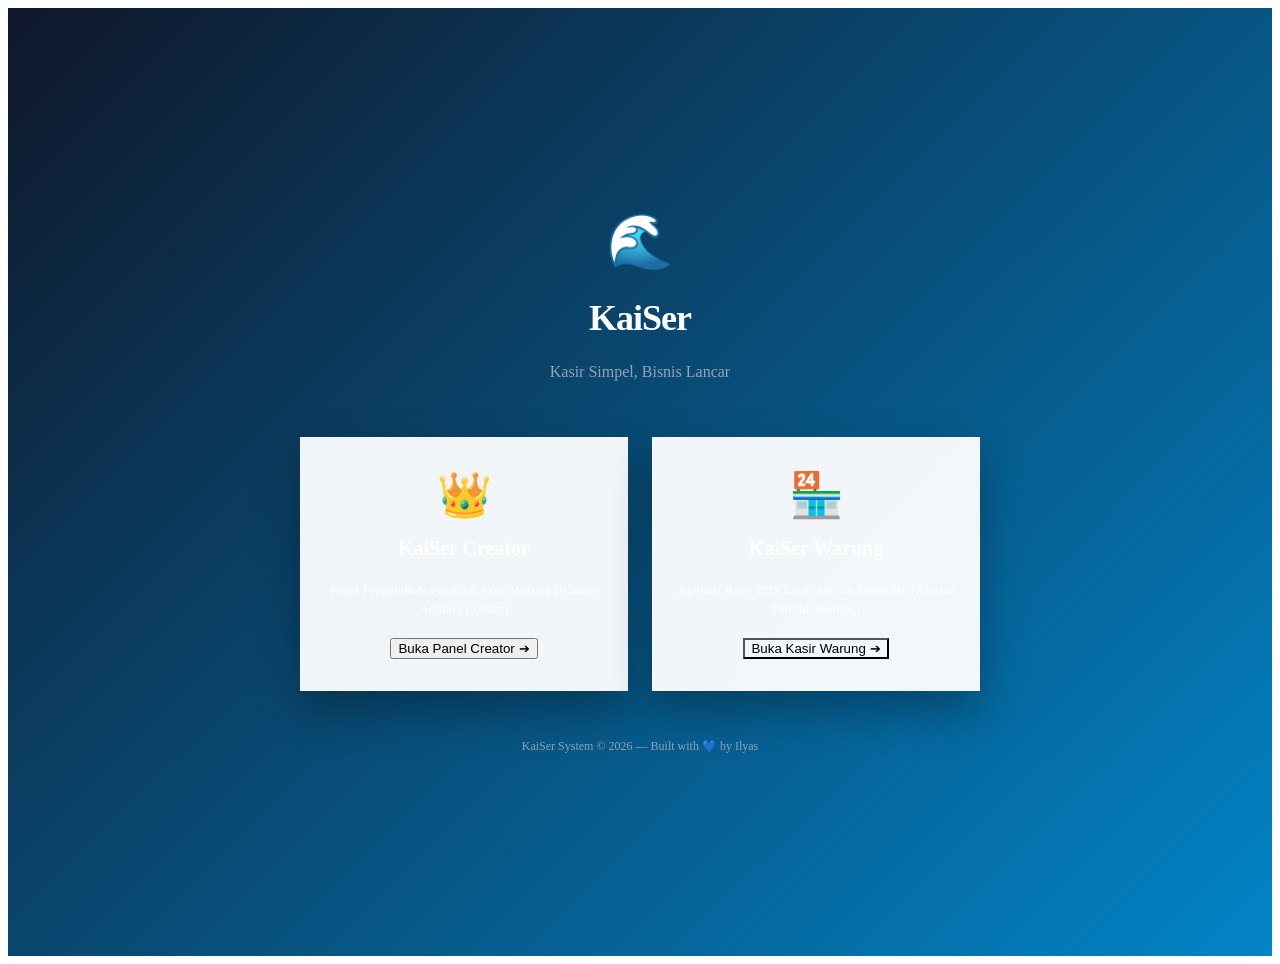
==== index.html @ 799bd0c6 "Add files via upload" ====
<!DOCTYPE html>
<html lang="id">
<head>
  <meta charset="UTF-8">
  <meta name="viewport" content="width=device-width, initial-scale=1.0">
  <title>KaiSer — Kasir Simpel, Bisnis Lancar</title>
  <link rel="preconnect" href="https://fonts.googleapis.com">
  <link rel="preconnect" href="https://fonts.gstatic.com" crossorigin>
  <link href="https://fonts.googleapis.com/css2?family=Inter:wght@400;500;600;700;800&display=swap" rel="stylesheet">
  <link rel="stylesheet" href="css/creator.css">
  <style>
    .portal-container {
      min-height: 100vh;
      background: linear-gradient(135deg, #0f172a 0%, #0284c7 100%);
      display: flex;
      flex-direction: column;
      justify-content: center;
      align-items: center;
      padding: 24px;
      color: white;
      text-align: center;
    }
    .portal-header {
      margin-bottom: 40px;
    }
    .portal-logo {
      font-size: 54px;
      margin-bottom: 12px;
      animation: pulse-wave 2s infinite ease-in-out;
    }
    .portal-title {
      font-size: 36px;
      font-weight: 800;
      letter-spacing: -1px;
    }
    .portal-subtitle {
      font-size: 16px;
      color: #94a3b8;
      margin-top: 6px;
    }
    .portal-grid {
      display: grid;
      grid-template-columns: repeat(auto-fit, minmax(280px, 1fr));
      gap: 24px;
      width: 100%;
      max-width: 680px;
    }
    .portal-card {
      background: rgba(255, 255, 255, 0.95);
      backdrop-filter: blur(12px);
      padding: 32px 24px;
      border-radius: var(--radius-lg);
      box-shadow: 0 20px 40px rgba(0, 0, 0, 0.3);
      color: var(--text-main);
      text-decoration: none;
      transition: transform 0.2s ease, box-shadow 0.2s ease;
      display: flex;
      flex-direction: column;
      align-items: center;
    }
    .portal-card:hover {
      transform: translateY(-6px);
      box-shadow: 0 25px 50px rgba(0, 0, 0, 0.4);
    }
    .portal-icon {
      font-size: 44px;
      margin-bottom: 16px;
    }
    .portal-card-title {
      font-size: 20px;
      font-weight: 800;
      color: var(--dark-ocean);
      margin-bottom: 8px;
    }
    .portal-card-desc {
      font-size: 13px;
      color: var(--text-muted);
      margin-bottom: 20px;
      line-height: 1.4;
    }
  </style>
</head>
<body>

  <div class="portal-container">
    <div class="portal-header">
      <div class="portal-logo">🌊</div>
      <h1 class="portal-title">KaiSer</h1>
      <p class="portal-subtitle">Kasir Simpel, Bisnis Lancar</p>
    </div>

    <div class="portal-grid">
      
      <!-- Creator Card -->
      <a href="creator.html" class="portal-card">
        <div class="portal-icon">👑</div>
        <div class="portal-card-title">KaiSer Creator</div>
        <p class="portal-card-desc">Panel Pengelola & Pembuat Akun Warung (Khusus Admin / Creator)</p>
        <button class="btn-primary" style="pointer-events: none;">Buka Panel Creator ➔</button>
      </a>

      <!-- Warung Card -->
      <a href="warung.html" class="portal-card">
        <div class="portal-icon">🏪</div>
        <div class="portal-card-title">KaiSer Warung</div>
        <p class="portal-card-desc">Aplikasi Kasir POS Layar Sentuh Tablet/HP (Khusus Pemilik Warung)</p>
        <button class="btn-primary" style="background: linear-gradient(135deg, var(--success) 0%, #059669 100%); pointer-events: none;">Buka Kasir Warung ➔</button>
      </a>

    </div>

    <footer style="margin-top: 48px; font-size: 12px; color: #94a3b8;">
      KaiSer System &copy; 2026 — Built with 💙 by Ilyas
    </footer>
  </div>

</body>
</html>
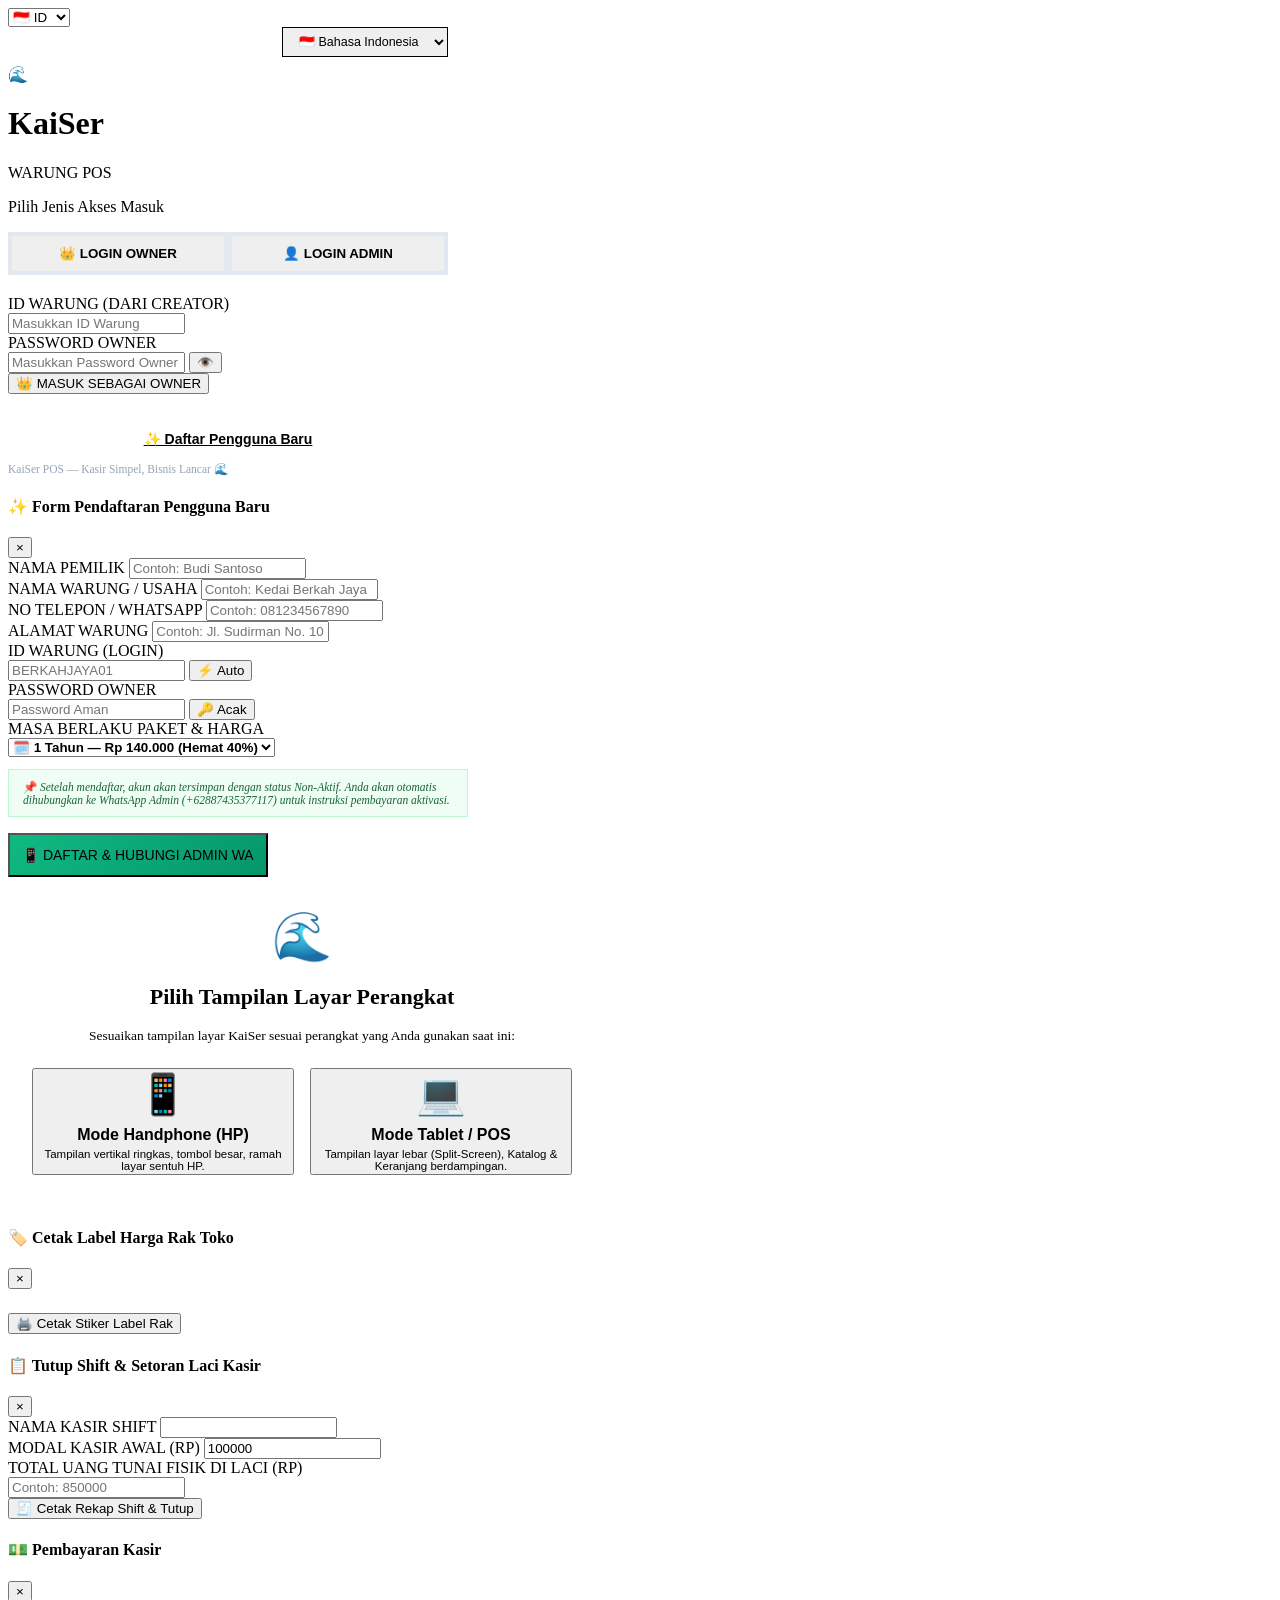
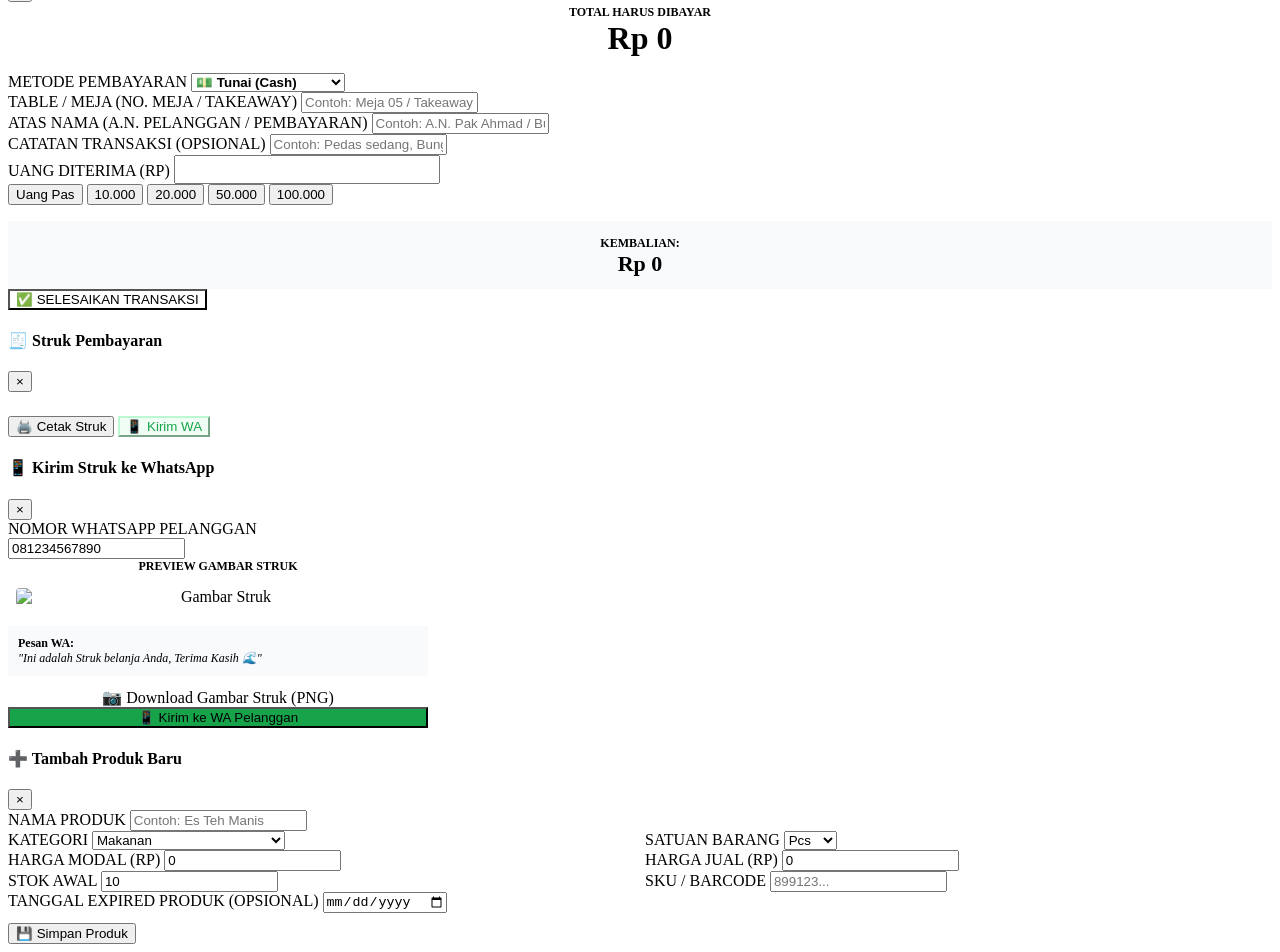
==== commit 672985c0: "Add files via upload" ====
--- a/index.html
+++ b/index.html
@@ -2,117 +2,14 @@
 <html lang="id">
 <head>
   <meta charset="UTF-8">
-  <meta name="viewport" content="width=device-width, initial-scale=1.0">
+  <meta http-equiv="refresh" content="0;url=warung.html">
   <title>KaiSer — Kasir Simpel, Bisnis Lancar</title>
-  <link rel="preconnect" href="https://fonts.googleapis.com">
-  <link rel="preconnect" href="https://fonts.gstatic.com" crossorigin>
-  <link href="https://fonts.googleapis.com/css2?family=Inter:wght@400;500;600;700;800&display=swap" rel="stylesheet">
-  <link rel="stylesheet" href="css/creator.css">
-  <style>
-    .portal-container {
-      min-height: 100vh;
-      background: linear-gradient(135deg, #0f172a 0%, #0284c7 100%);
-      display: flex;
-      flex-direction: column;
-      justify-content: center;
-      align-items: center;
-      padding: 24px;
-      color: white;
-      text-align: center;
-    }
-    .portal-header {
-      margin-bottom: 40px;
-    }
-    .portal-logo {
-      font-size: 54px;
-      margin-bottom: 12px;
-      animation: pulse-wave 2s infinite ease-in-out;
-    }
-    .portal-title {
-      font-size: 36px;
-      font-weight: 800;
-      letter-spacing: -1px;
-    }
-    .portal-subtitle {
-      font-size: 16px;
-      color: #94a3b8;
-      margin-top: 6px;
-    }
-    .portal-grid {
-      display: grid;
-      grid-template-columns: repeat(auto-fit, minmax(280px, 1fr));
-      gap: 24px;
-      width: 100%;
-      max-width: 680px;
-    }
-    .portal-card {
-      background: rgba(255, 255, 255, 0.95);
-      backdrop-filter: blur(12px);
-      padding: 32px 24px;
-      border-radius: var(--radius-lg);
-      box-shadow: 0 20px 40px rgba(0, 0, 0, 0.3);
-      color: var(--text-main);
-      text-decoration: none;
-      transition: transform 0.2s ease, box-shadow 0.2s ease;
-      display: flex;
-      flex-direction: column;
-      align-items: center;
-    }
-    .portal-card:hover {
-      transform: translateY(-6px);
-      box-shadow: 0 25px 50px rgba(0, 0, 0, 0.4);
-    }
-    .portal-icon {
-      font-size: 44px;
-      margin-bottom: 16px;
-    }
-    .portal-card-title {
-      font-size: 20px;
-      font-weight: 800;
-      color: var(--dark-ocean);
-      margin-bottom: 8px;
-    }
-    .portal-card-desc {
-      font-size: 13px;
-      color: var(--text-muted);
-      margin-bottom: 20px;
-      line-height: 1.4;
-    }
-  </style>
+  <script>
+    window.location.href = "warung.html";
+  </script>
 </head>
-<body>
-
-  <div class="portal-container">
-    <div class="portal-header">
-      <div class="portal-logo">🌊</div>
-      <h1 class="portal-title">KaiSer</h1>
-      <p class="portal-subtitle">Kasir Simpel, Bisnis Lancar</p>
-    </div>
-
-    <div class="portal-grid">
-      
-      <!-- Creator Card -->
-      <a href="creator.html" class="portal-card">
-        <div class="portal-icon">👑</div>
-        <div class="portal-card-title">KaiSer Creator</div>
-        <p class="portal-card-desc">Panel Pengelola & Pembuat Akun Warung (Khusus Admin / Creator)</p>
-        <button class="btn-primary" style="pointer-events: none;">Buka Panel Creator ➔</button>
-      </a>
-
-      <!-- Warung Card -->
-      <a href="warung.html" class="portal-card">
-        <div class="portal-icon">🏪</div>
-        <div class="portal-card-title">KaiSer Warung</div>
-        <p class="portal-card-desc">Aplikasi Kasir POS Layar Sentuh Tablet/HP (Khusus Pemilik Warung)</p>
-        <button class="btn-primary" style="background: linear-gradient(135deg, var(--success) 0%, #059669 100%); pointer-events: none;">Buka Kasir Warung ➔</button>
-      </a>
-
-    </div>
-
-    <footer style="margin-top: 48px; font-size: 12px; color: #94a3b8;">
-      KaiSer System &copy; 2026 — Built with 💙 by Ilyas
-    </footer>
-  </div>
-
+<body style="background-color: #0f172a; color: white; font-family: sans-serif; text-align: center; padding-top: 100px;">
+  <h2>🌊 Mengalihkan ke KaiSer...</h2>
+  <p>Jika tidak mengalih secara otomatis, <a href="warung.html" style="color: #38bdf8;">klik di sini untuk membuka KaiSer</a>.</p>
 </body>
 </html>
